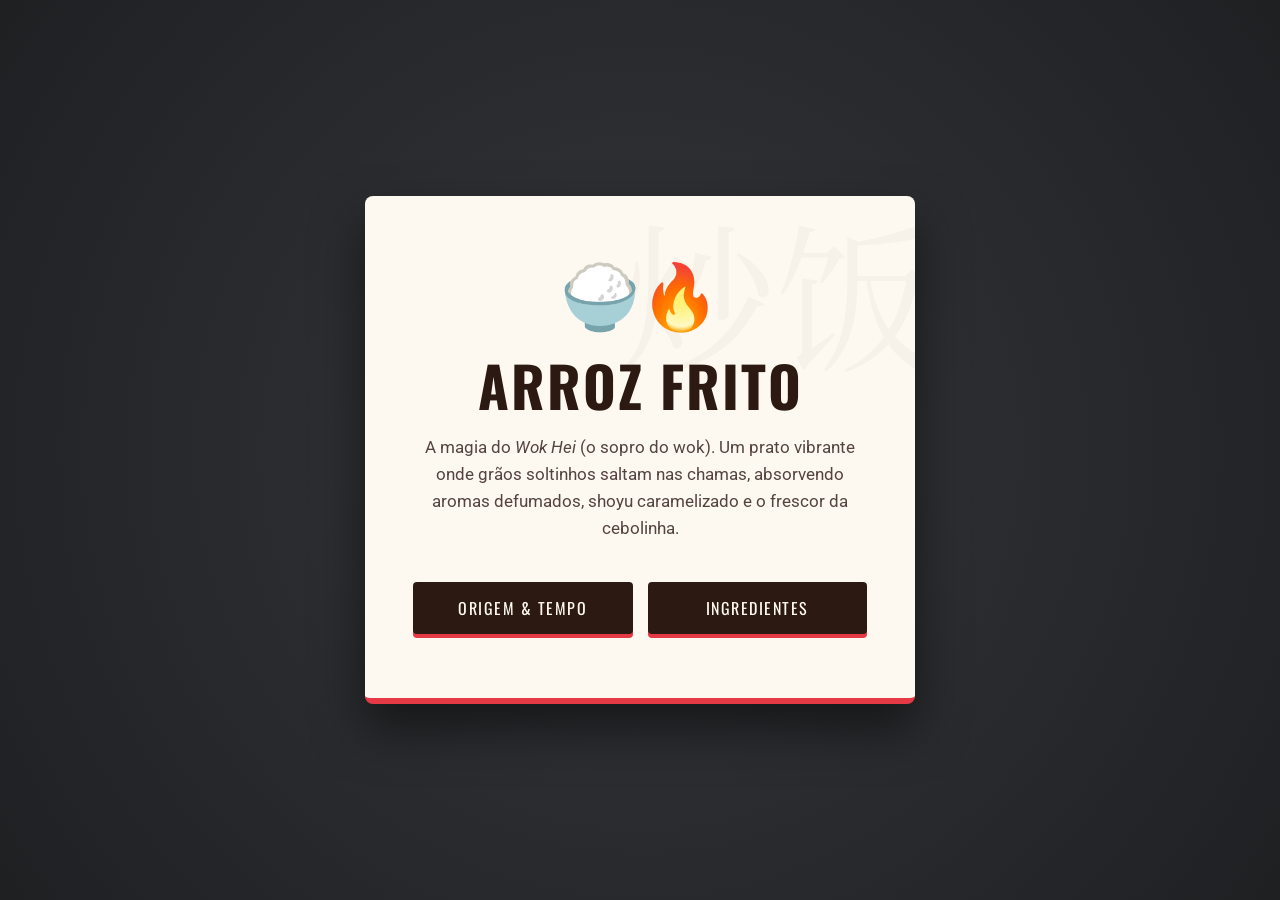
==== frontend/pages/arrozfrito.html @ 64ce0d6a "inserção das paginas empanadas, arroz frito e hidromel junto com o inicio dos arquivos js e css" ====
<!DOCTYPE html>
<html lang="pt-BR">
<head>
    <meta charset="UTF-8">
    <meta name="viewport" content="width=device-width, initial-scale=1.0">
    <title>Arroz Frito - Gastronomia Mundial</title>
    <link rel="stylesheet" href="../styles/arrozfrito.css">
    <style>
        
        @import url('https://fonts.googleapis.com/css2?family=Oswald:wght@500;700&family=Roboto:wght@400;500;700&family=Noto+Serif+SC:wght@700&display=swap');

    </style>
</head>
<body>

   
    <main class="card-fried-rice">
        <div class="icon-dish">🍚🔥</div>
        <h1>Arroz Frito</h1>
        <p class="description">A magia do <em>Wok Hei</em> (o sopro do wok). Um prato vibrante onde grãos soltinhos saltam nas chamas, absorvendo aromas defumados, shoyu caramelizado e o frescor da cebolinha.</p>
        
        <div class="btn-container">
            <button class="btn-modal" data-modal="modal-origem">Origem & Tempo</button>
            <button class="btn-modal" data-modal="modal-ingredientes">Ingredientes</button>
        </div>
    </main>

    
    <div class="modal-overlay" id="modal-origem">
        <div class="modal-content">
            <span class="close-btn">&times;</span>
            <h2 class="modal-title">A Arte do Wok</h2>
            
            <div class="modal-info-group">
                <strong>País de Origem</strong>
                <span>China 🇨🇳 (Nascido historicamente como uma forma deliciosa de evitar o desperdício do arroz do dia anterior, transformando-o em uma obra-prima).</span>
            </div>

            <div class="modal-info-group">
                <strong>Tempo Médio de Preparo</strong>
                <span>10 a 15 minutos (O segredo é a agilidade e o fogo altíssimo, mas exige que o arroz tenha sido cozido e guardado na geladeira um dia antes).</span>
            </div>
        </div>
    </div>

    
    <div class="modal-overlay" id="modal-ingredientes">
        <div class="modal-content">
            <span class="close-btn">&times;</span>
            <h2 class="modal-title">Base do Prato</h2>
            
            <div class="modal-info-group">
                <strong>Os Três Principais</strong>
                <ul>
                    <li>Arroz branco cozido "adormecido" (frio e seco da geladeira, para não empapar)</li>
                    <li>Ovos mexidos e aromáticos (Alho, gengibre e óleo de gergelim torrado)</li>
                    <li>Temperos escuros e frescos (Molho Shoyu para umami e cebolinha fresca para o contraste visual e de sabor)</li>
                </ul>
            </div>
        </div>
    </div>

    <script src="../script/arrozfrito.js"></script>
</body>
</html>
---- frontend/styles/arrozfrito.css ----
:root {
            --soy-dark: #2C1A12;       /* Marrom escuro do Shoyu */
            --fire-orange: #E63946;    /* Vermelho/Laranja do fogo alto */
            --egg-yellow: #F4A261;     /* Amarelo/Dourado do ovo frito */
            --scallion-green: #2A9D8F; /* Verde da cebolinha */
            --rice-white: #FDF9F1;     /* Branco quente do arroz */
            --wok-iron: #1F2022;       /* Cinza escuro do wok de ferro */
        }

        * {
            margin: 0;
            padding: 0;
            box-sizing: border-box;
        }

        body {
            font-family: 'Roboto', sans-serif;
            color: var(--soy-dark);
            background-color: var(--wok-iron);
            /* Simulação sutil de fumaça/calor no fundo escuro do wok */
            background-image: radial-gradient(circle at center, #35363A 0%, var(--wok-iron) 100%);
            display: flex;
            justify-content: center;
            align-items: center;
            min-height: 100vh;
            text-align: center;
        }

        /* Container Principal Vibrante */
        .card-fried-rice {
            background-color: var(--rice-white);
            border-bottom: 6px solid var(--fire-orange);
            padding: 4rem 3rem;
            max-width: 550px;
            border-radius: 8px;
            box-shadow: 0 25px 50px rgba(0,0,0,0.5);
            position: relative;
            overflow: hidden;
        }

        /* Hanzi de fundo (Marca d'água) */
        .card-fried-rice::before {
            content: '炒饭';
            font-family: 'Noto Serif SC', serif;
            position: absolute;
            top: -20px;
            right: -20px;
            font-size: 10rem;
            color: rgba(44, 26, 18, 0.03);
            z-index: 0;
            pointer-events: none;
        }

        h1 {
            font-family: 'Oswald', sans-serif;
            font-size: 3.5rem;
            color: var(--soy-dark);
            text-transform: uppercase;
            letter-spacing: 2px;
            margin-bottom: 0.5rem;
            position: relative;
            z-index: 1;
        }

        .icon-dish {
            font-size: 4rem;
            margin-bottom: 0.5rem;
            display: inline-block;
            position: relative;
            z-index: 1;
        }

        p.description {
            font-size: 1.05rem;
            line-height: 1.6;
            margin-bottom: 2.5rem;
            color: #55443D;
            font-weight: 400;
            position: relative;
            z-index: 1;
        }

        /* Container dos Botões */
        .btn-container {
            display: flex;
            justify-content: center;
            gap: 15px;
            position: relative;
            z-index: 1;
        }

        /* Botões Estilo Asiático Moderno */
        .btn-modal {
            background-color: var(--soy-dark);
            color: var(--rice-white);
            border: none;
            padding: 14px 20px;
            font-family: 'Oswald', sans-serif;
            font-size: 1rem;
            letter-spacing: 1.5px;
            text-transform: uppercase;
            cursor: pointer;
            transition: all 0.3s ease;
            border-radius: 4px;
            flex: 1;
            box-shadow: 0 4px 0 var(--fire-orange);
        }

        .btn-modal:hover {
            background-color: var(--fire-orange);
            color: #FFFFFF;
            transform: translateY(-2px);
            box-shadow: 0 6px 0 var(--soy-dark);
        }
        
        .btn-modal:active {
            transform: translateY(4px);
            box-shadow: 0 0 0 var(--soy-dark);
        }

        /* --- Estilos dos Modais --- */
        .modal-overlay {
            position: fixed;
            top: 0;
            left: 0;
            width: 100%;
            height: 100%;
            background-color: rgba(31, 32, 34, 0.9); /* Fundo escuro esfumaçado */
            display: flex;
            justify-content: center;
            align-items: center;
            opacity: 0;
            visibility: hidden;
            transition: opacity 0.3s ease, visibility 0.3s ease;
            z-index: 1000;
        }

        .modal-overlay.active {
            opacity: 1;
            visibility: visible;
        }

        .modal-content {
            background-color: var(--rice-white);
            padding: 3rem;
            max-width: 420px;
            width: 90%;
            position: relative;
            text-align: left;
            border-left: 6px solid var(--scallion-green);
            border-radius: 4px;
            box-shadow: 0 20px 40px rgba(0,0,0,0.6);
            transform: translateY(20px);
            transition: transform 0.3s ease;
        }

        .modal-overlay.active .modal-content {
            transform: translateY(0);
        }

        .modal-title {
            font-family: 'Oswald', sans-serif;
            font-size: 1.8rem;
            color: var(--fire-orange);
            margin-bottom: 1.5rem;
            border-bottom: 2px solid #E5D9CC;
            padding-bottom: 0.5rem;
            text-transform: uppercase;
            letter-spacing: 1px;
        }

        .modal-info-group {
            margin-bottom: 1.5rem;
        }

        .modal-info-group:last-child {
            margin-bottom: 0;
        }

        .modal-info-group strong {
            display: block;
            color: var(--soy-dark);
            font-family: 'Oswald', sans-serif;
            font-size: 1rem;
            letter-spacing: 1px;
            text-transform: uppercase;
            margin-bottom: 0.4rem;
        }

        .modal-info-group ul {
            list-style: none;
            padding-left: 0;
        }

        .modal-info-group ul li {
            padding: 6px 0;
            position: relative;
            padding-left: 24px;
            color: #4A3A34;
            font-weight: 500;
        }

        .modal-info-group ul li::before {
            content: '🥢';
            font-size: 0.9rem;
            position: absolute;
            left: 0;
            top: 6px;
        }

        .close-btn {
            position: absolute;
            top: 15px;
            right: 20px;
            font-size: 2rem;
            color: #B5A89E;
            cursor: pointer;
            transition: color 0.3s ease;
            line-height: 1;
        }

        .close-btn:hover {
            color: var(--fire-orange);
        }
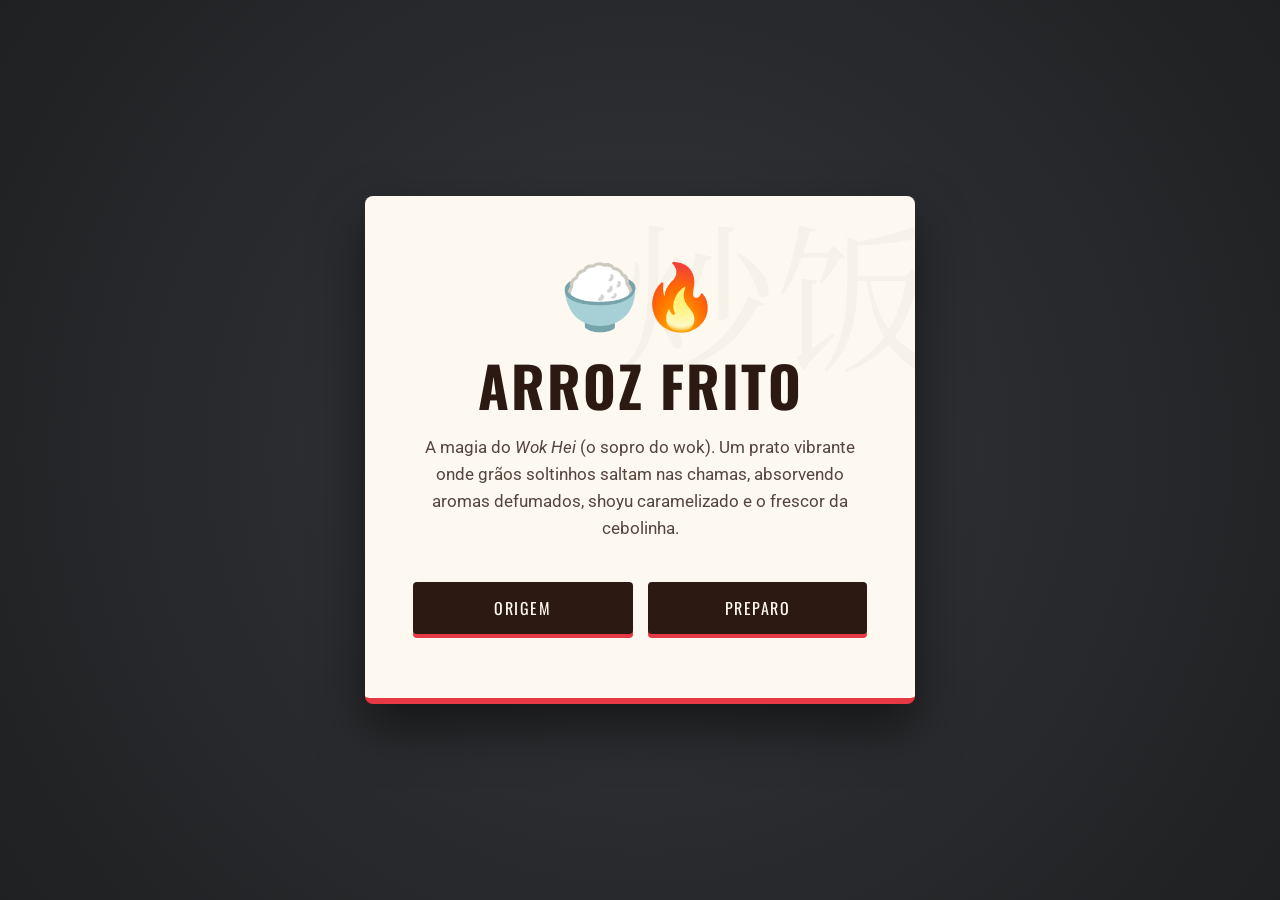
==== commit 93d6260d: "organização e adição de informações nos modais das paginas de comidas, como história de cada comida," ====
--- a/frontend/pages/arrozfrito.html
+++ b/frontend/pages/arrozfrito.html
@@ -20,8 +20,8 @@
         <p class="description">A magia do <em>Wok Hei</em> (o sopro do wok). Um prato vibrante onde grãos soltinhos saltam nas chamas, absorvendo aromas defumados, shoyu caramelizado e o frescor da cebolinha.</p>
         
         <div class="btn-container">
-            <button class="btn-modal" data-modal="modal-origem">Origem & Tempo</button>
-            <button class="btn-modal" data-modal="modal-ingredientes">Ingredientes</button>
+            <button class="btn-modal" data-modal="modal-origem">Origem</button>
+            <button class="btn-modal" data-modal="modal-ingredientes">Preparo</button>
         </div>
     </main>
 
@@ -33,16 +33,16 @@
             
             <div class="modal-info-group">
                 <strong>País de Origem</strong>
-                <span>China 🇨🇳 (Nascido historicamente como uma forma deliciosa de evitar o desperdício do arroz do dia anterior, transformando-o em uma obra-prima).</span>
+                <span>China 🇨🇳</span>
             </div>
-
             <div class="modal-info-group">
-                <strong>Tempo Médio de Preparo</strong>
-                <span>10 a 15 minutos (O segredo é a agilidade e o fogo altíssimo, mas exige que o arroz tenha sido cozido e guardado na geladeira um dia antes).</span>
+                <strong>História</strong>
+                <span>Nascido na China durante a Dinastia Han (206 a.C. – 220 d.C.), o arroz frito surgiu na cidade de Yangzhou como uma solução prática contra o desperdício, aproveitando o arroz amanhecido com restos de carnes e vegetais. A técnica do uso da frigideira wok em fogo alto permitia selar os ingredientes rapidamente, garantindo textura e sabor únicos. Acompanhando as migrações chinesas pelo Oriente e pelo mundo, o prato adaptou-se a diferentes culturas locais — como o Nasi Goreng na Indonésia e o Yakimeshi no Japão —, tornando-se um clássico universal da culinária asiática.</span>
             </div>
+            
         </div>
     </div>
-
+    
     
     <div class="modal-overlay" id="modal-ingredientes">
         <div class="modal-content">
@@ -57,6 +57,11 @@
                     <li>Temperos escuros e frescos (Molho Shoyu para umami e cebolinha fresca para o contraste visual e de sabor)</li>
                 </ul>
             </div>
+
+            <div class="modal-info-group">
+                <strong>Tempo Médio de Preparo</strong>
+                <span>10 a 15 minutos (O segredo é a agilidade e o fogo altíssimo, mas exige que o arroz tenha sido cozido e guardado na geladeira um dia antes).</span>
+            </div>
         </div>
     </div>
 
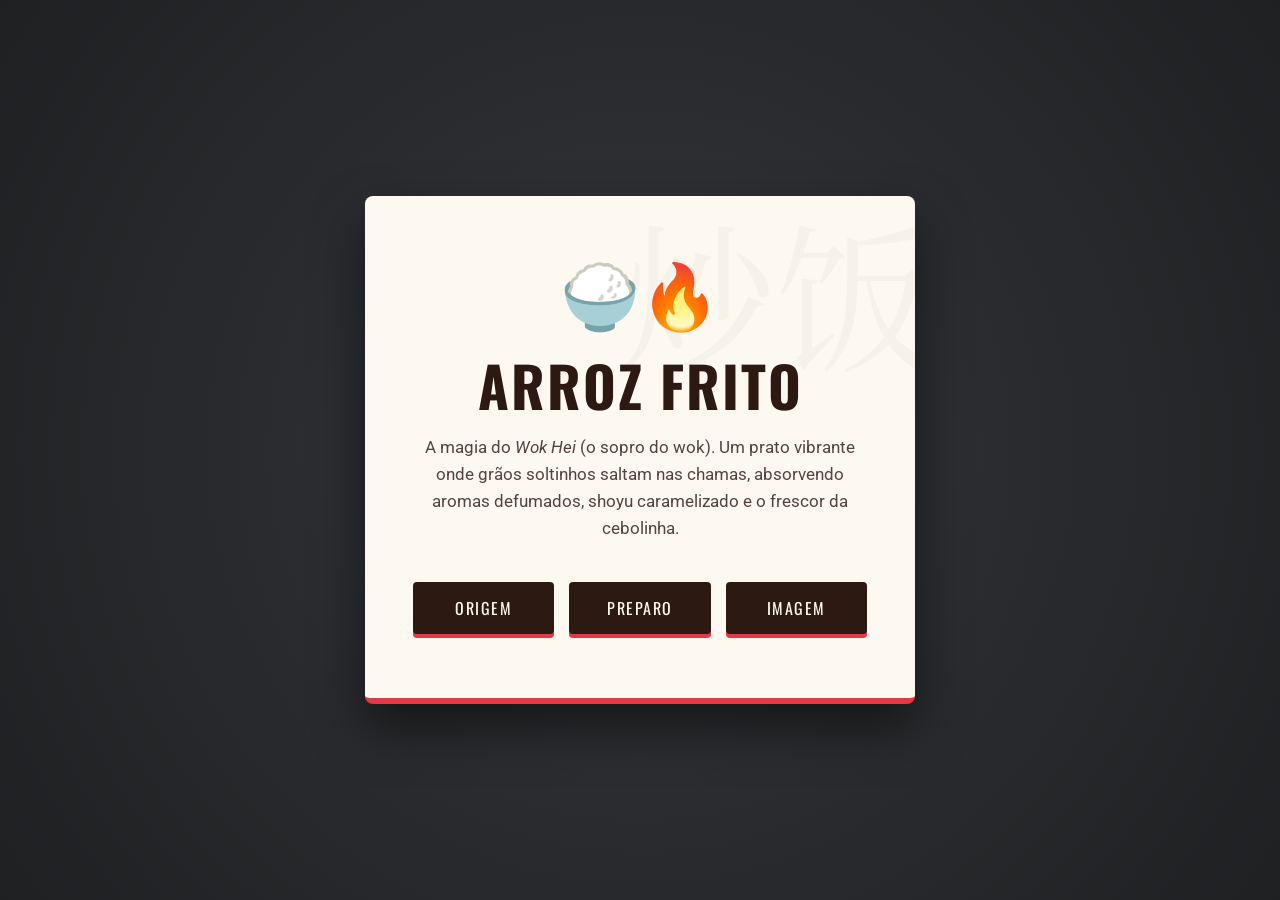
==== commit 2e4631e6: "Criação de um terceiro modal em todas as paginas da pasta pages com a função de exibir uma imagem de" ====
--- a/frontend/pages/arrozfrito.html
+++ b/frontend/pages/arrozfrito.html
@@ -22,6 +22,7 @@
         <div class="btn-container">
             <button class="btn-modal" data-modal="modal-origem">Origem</button>
             <button class="btn-modal" data-modal="modal-ingredientes">Preparo</button>
+            <button class="btn-modal" data-modal="modal-imagem">Imagem</button>
         </div>
     </main>
 
@@ -65,6 +66,16 @@
         </div>
     </div>
 
+    <div class="modal-overlay" id="modal-imagem">
+        <div class="modal-content">
+            <span class="close-btn">&times;</span>
+            
+            <div class="modal-info-group">
+                <img src="" alt="" class="modal-image">
+            </div>
+        </div>
+    </div>
+
     <script src="../script/arrozfrito.js"></script>
 </body>
 </html>
--- a/frontend/styles/arrozfrito.css
+++ b/frontend/styles/arrozfrito.css
@@ -222,4 +222,19 @@
 
         .close-btn:hover {
             color: var(--fire-orange);
+        }
+
+        #modal-imagem .modal-content {
+            padding: 1rem;
+            max-width: min(90vw, 700px);
+        }
+
+        .modal-image {
+            display: block;
+            width: 100%;
+            height: auto;
+            max-height: 70vh;
+            object-fit: contain;
+            margin: 0 auto;
+            border-radius: 6px;
         }
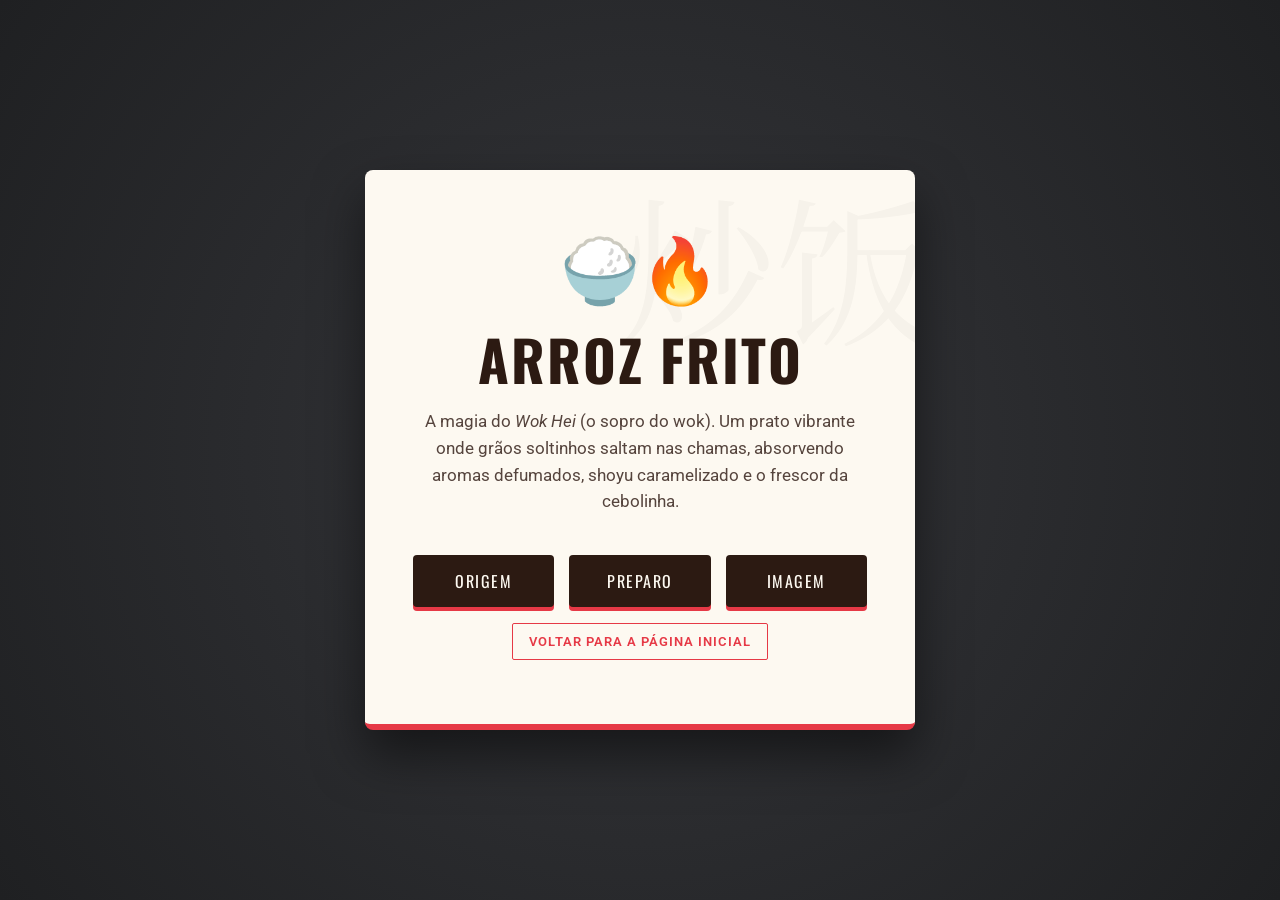
==== commit e49c8013: "inserção do botão de voltar em todas as paginas" ====
--- a/frontend/pages/arrozfrito.html
+++ b/frontend/pages/arrozfrito.html
@@ -23,6 +23,10 @@
             <button class="btn-modal" data-modal="modal-origem">Origem</button>
             <button class="btn-modal" data-modal="modal-ingredientes">Preparo</button>
             <button class="btn-modal" data-modal="modal-imagem">Imagem</button>
+        </div>
+
+        <div class="btn-container home-btn-container">
+            <a href="../index.html" class="btn-home">Voltar para a página inicial</a>
         </div>
     </main>
 
--- a/frontend/styles/arrozfrito.css
+++ b/frontend/styles/arrozfrito.css
@@ -224,6 +224,30 @@
             color: var(--fire-orange);
         }
 
+        .home-btn-container {
+            margin-top: 1rem;
+        }
+
+        .btn-home {
+            display: inline-block;
+            background-color: transparent;
+            color: var(--fire-orange);
+            border: 1px solid var(--fire-orange);
+            padding: 10px 16px;
+            font-size: 0.8rem;
+            font-weight: 600;
+            letter-spacing: 1px;
+            text-transform: uppercase;
+            text-decoration: none;
+            transition: all 0.3s ease;
+            border-radius: 2px;
+        }
+
+        .btn-home:hover {
+            background-color: var(--fire-orange);
+            color: var(--rice-white);
+        }
+
         #modal-imagem .modal-content {
             padding: 1rem;
             max-width: min(90vw, 700px);
